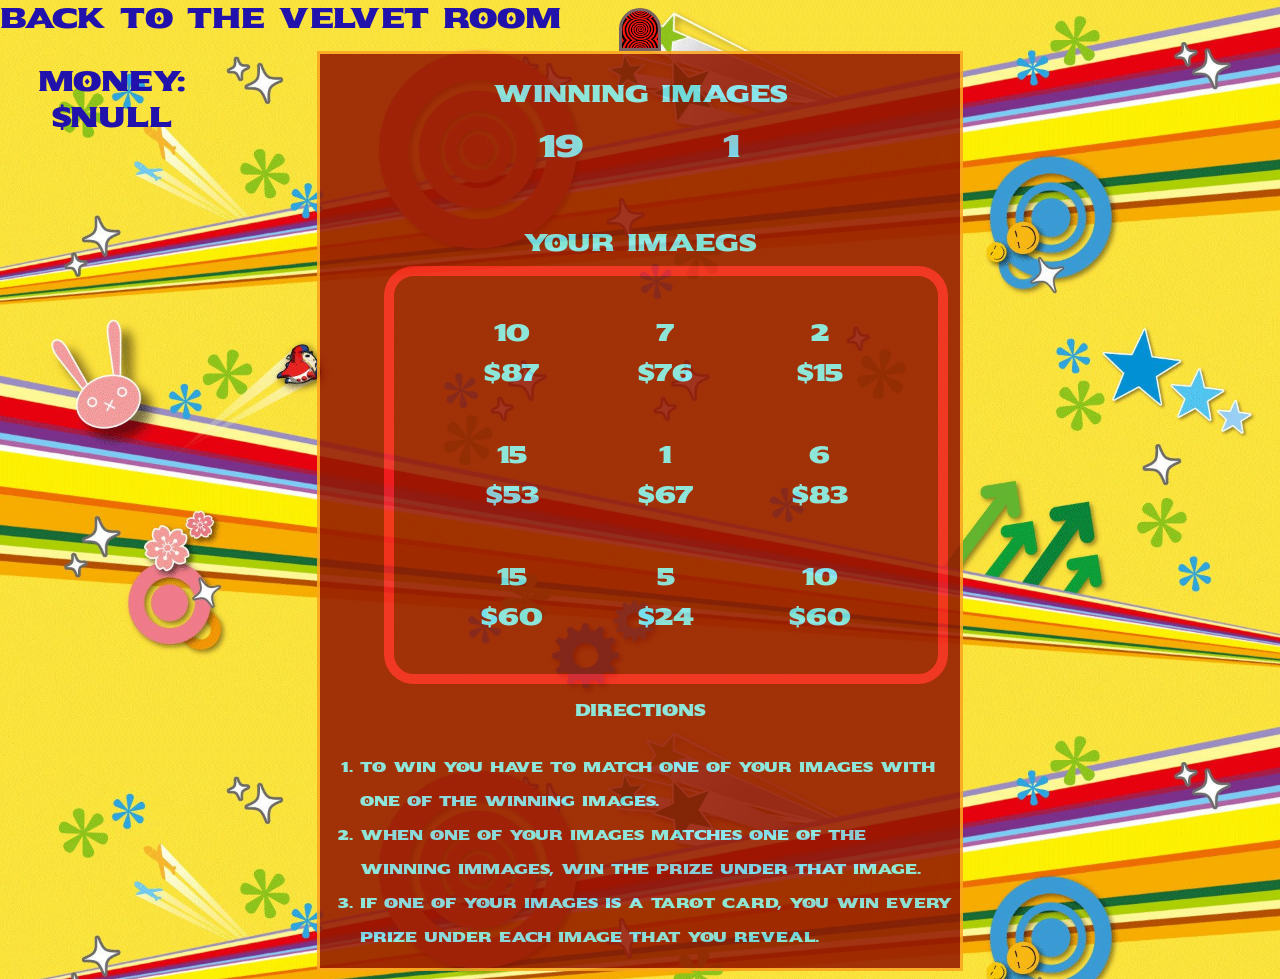
==== pages/golden/golden.html @ abb5640b "base for the golden ticket created" ====
<!DOCTYPE html>
<html>
    <head>
        <title>The Golden Ticket</title>
        <link rel="preconnect" href="https://fonts.googleapis.com">
        <link rel="preconnect" href="https://fonts.gstatic.com" crossorigin>
        <link href="https://fonts.googleapis.com/css2?family=Sekuya&display=swap" rel="stylesheet">
        <link rel="stylesheet" href="golden.css">
        <link rel="stylesheet" href="../common/common.css">
    </head>
    <script src="../common/common.js"></script>
    <body>
        <div id="cornerCont"></div>
        <div id="titleCard"><span></span></div>
        <div id="ticket" class="goldenTicket">
            <div id="winningText">Winning Images</div>
            <div id="winningNumb"></div>
            
            <div id="yourNumb">Your Imaegs</div>
            <div id="playboard"></div>

            <p>Directions</p>
            <ol id="footer">
                <li>To win you have to match one of your images with one of the winning images.</li>
                <li>When one of your images matches one of the winning immages, win the prize under that image.</li>
                <li>If one of your images is a tarot card, you win every prize under each image that you reveal.</li>
            </ol>
        </div>
    </body>
    <script src="golden.js"></script>
</html>
---- pages/golden/golden.css ----
body {
    background-image: url("../../resources/golden/p4background.jpg");
    background-size: 100%;
    display: flex;
    flex-direction: column;
    align-items: center;
    justify-content: center;
}

span {
    text-align: center;
}

.goldenTicket {
    background-color: rgb(148, 25, 0);
    color: 	rgb(127,230,239);
    border: solid 5px rgb(250,166,34);
}

.goldenCover {
    background-image: url("../../resources/golden/p4background.jpg");
}
---- pages/common/common.css ----
* {
    font-family: "Sekuya", system-ui;
    font-weight: 400;
    font-style: normal;
}

.cell {
    display: flex;
    flex-direction: column;
    justify-content: space-evenly;
    align-items: center;
    width: 20%;
    height: 10vh;
    font-size: 1.5em;
}

.cellSprite {
    width: 50%;
    height: 50%;
    object-fit: cover;
}

.cellCont {
    display: flex;
    justify-content: space-around;
    width: 90%;
    padding: 1em;
}

#backLink {
    color: rgb(33, 18, 172);
    text-decoration: none;
    font-size: 1.75em;
}

#money {
    margin-top: 3vh;
    margin-left: 3vw;
    display: flex;
    flex-direction: column;
    justify-content: center;
    color: rgb(33, 18, 172);
    font-size: 1.75em;
}

#cornerCont {
    position: fixed;
    top: 0vh;
    left: 0vw;
    display: flex;
    flex-direction: column;
    align-items: start;
}

#ticket {
    display: flex;
    flex-direction: column;
    align-items: center;
    width: 50vw;
    border-width: 3px;
    border-style: solid;
    opacity: 0.88;
}

#winningNumb {
    display: flex;
    justify-content: space-evenly;
    width: 75%;
    margin-top: 0.5em;
    font-size: 2em;
}

#winningText {
    margin-top: 1em;
    font-size: 1.5em;
    text-align: center;
}

#yourNumb {
    margin-top: 2.5em;
    font-size: 1.5em;
    text-align: center;
}

#playboard {
    height: 110%;
    width: 80%;
    margin-top: 0.5em;
}

#footer {
    display: flex;
    flex-direction: column;
    justify-content: space-around;
    font-size: 0.85em;
    line-height: 2.5em;
}

#numbersUnd {
    display: flex;
    flex-direction: column;
    align-items: center;
    height: 100%;
    width: 100%;
    padding: 1em;
    border: rgb(240, 32, 32) solid 10px;
    border-radius: 30px;
}

#titleCard {
    font-size: 2.3em;
    color: white;
    padding: 0.5em;
    background-image: url("../../resources/royal/spiral.webp");
    background-size: 100%;
    background-position: center;
    border-radius: 30px 30px 0px 0px;
    border: rgb(122, 99, 99) solid 3.5px;
}

.scratchOver {
    position: absolute;
    height: 12%;
    width: 10%;
    background-position: 12px -20px;
    background-size: 88%;
    border-radius: 10px;
    z-index: 99;
}

.cellSprite {
    height: 50%;
    width: 50%;
    object-fit: cover;
}

.scratchOver:hover {
    cursor: pointer;
}
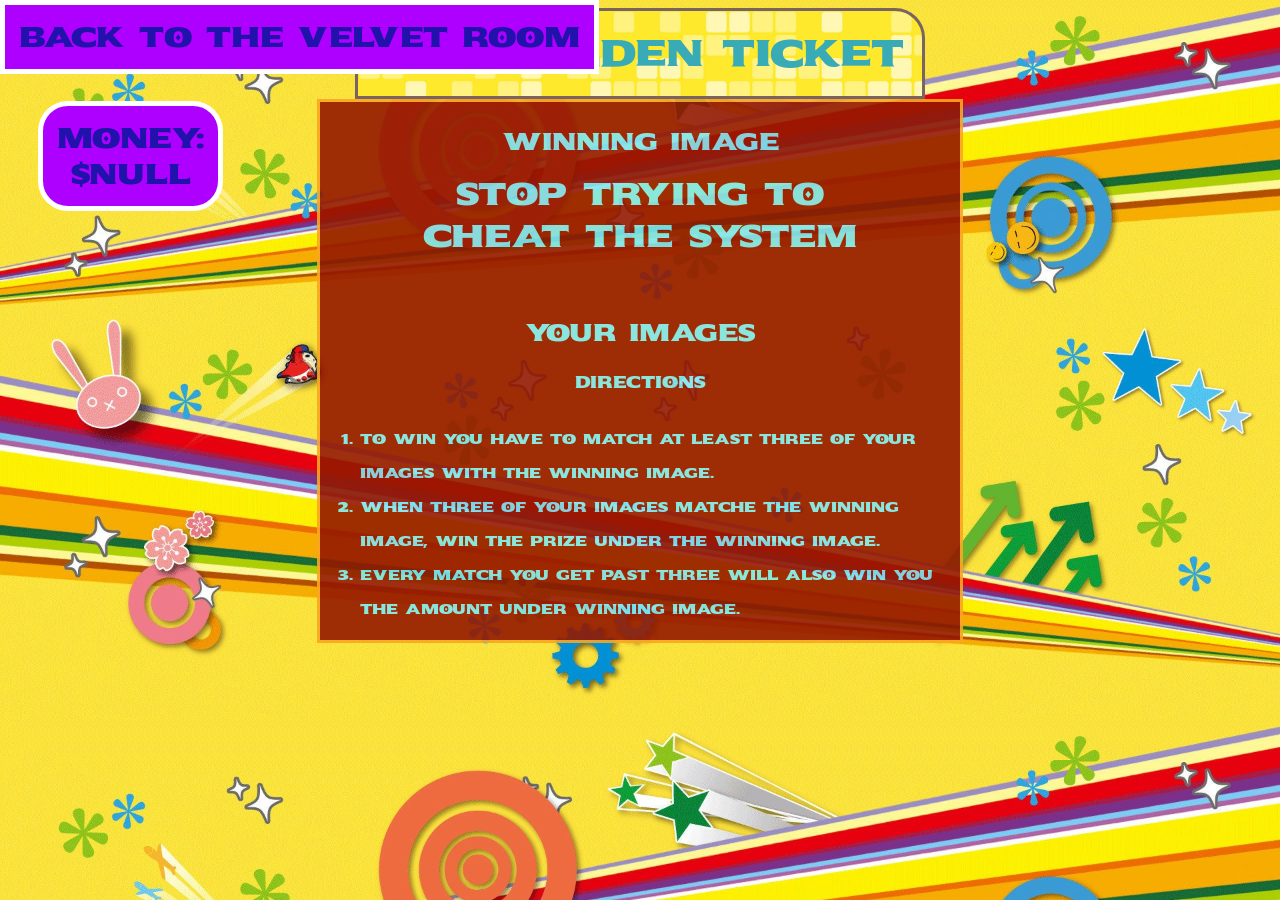
==== commit b68dbf2c: "the golden ticket is done" ====
--- a/pages/golden/golden.html
+++ b/pages/golden/golden.html
@@ -11,19 +11,19 @@
     <script src="../common/common.js"></script>
     <body>
         <div id="cornerCont"></div>
-        <div id="titleCard"><span></span></div>
+        <div id="titleCard" class="goldenTitle">The Golden Ticket</div>
         <div id="ticket" class="goldenTicket">
-            <div id="winningText">Winning Images</div>
+            <div id="winningText">Winning Image</div>
             <div id="winningNumb"></div>
             
-            <div id="yourNumb">Your Imaegs</div>
+            <div id="yourNumb">Your Images</div>
             <div id="playboard"></div>
 
             <p>Directions</p>
             <ol id="footer">
-                <li>To win you have to match one of your images with one of the winning images.</li>
-                <li>When one of your images matches one of the winning immages, win the prize under that image.</li>
-                <li>If one of your images is a tarot card, you win every prize under each image that you reveal.</li>
+                <li>To win you have to match at least three of your images with the winning image.</li>
+                <li>When three of your images matche the winning image, win the prize under the winning image.</li>
+                <li>Every match you get past three will also win you the amount under winning image.</li>
             </ol>
         </div>
     </body>
--- a/pages/golden/golden.css
+++ b/pages/golden/golden.css
@@ -17,6 +17,19 @@
     border: solid 5px rgb(250,166,34);
 }
 
-.goldenCover {
-    background-image: url("../../resources/golden/p4background.jpg");
+.goldenTitle {
+    color: 	rgb(56, 171, 182);
+    background-image: url("../../resources/golden/goldenTitle.png");
+    border: rgb(122, 99, 99) solid 3.5px;
+}
+
+.scratchOver {
+    background-image: url("../../resources/golden/goldenCover.jpg");
+    position: absolute;
+    height: 12%;
+    width: 10%;
+    background-position: 12px;
+    background-size: 88%;
+    border-radius: 10px;
+    z-index: 99;
 }
--- a/pages/common/common.css
+++ b/pages/common/common.css
@@ -31,6 +31,9 @@
     color: rgb(33, 18, 172);
     text-decoration: none;
     font-size: 1.75em;
+    background-color: rgb(174, 0, 255);
+    padding: 0.5em;
+    border: solid 5px white;
 }
 
 #money {
@@ -41,6 +44,10 @@
     justify-content: center;
     color: rgb(33, 18, 172);
     font-size: 1.75em;
+    background-color: rgb(174, 0, 255);
+    padding: 0.5em;
+    border: solid 5px white;
+    border-radius: 30px;
 }
 
 #cornerCont {
@@ -59,7 +66,7 @@
     width: 50vw;
     border-width: 3px;
     border-style: solid;
-    opacity: 0.88;
+    opacity: 0.9;
 }
 
 #winningNumb {
@@ -68,6 +75,7 @@
     width: 75%;
     margin-top: 0.5em;
     font-size: 2em;
+    text-align: center;
 }
 
 #winningText {
@@ -109,31 +117,34 @@
 
 #titleCard {
     font-size: 2.3em;
-    color: white;
     padding: 0.5em;
-    background-image: url("../../resources/royal/spiral.webp");
     background-size: 100%;
     background-position: center;
     border-radius: 30px 30px 0px 0px;
-    border: rgb(122, 99, 99) solid 3.5px;
-}
-
-.scratchOver {
-    position: absolute;
-    height: 12%;
-    width: 10%;
-    background-position: 12px -20px;
-    background-size: 88%;
-    border-radius: 10px;
-    z-index: 99;
 }
 
 .cellSprite {
-    height: 50%;
-    width: 50%;
+    height: 100%;
+    width: 100%;
     object-fit: cover;
 }
 
-.scratchOver:hover {
+.scratchOver:hover, #refresh:hover {
     cursor: pointer;
+}
+
+#refresh {
+    position: fixed;
+    bottom: 5vh;
+    left: 5vw;
+    height: 5vh;
+    width: 7.5vw;
+    font-size: 1em;
+    display: flex;
+    flex-direction: column;
+    align-items: center;
+    border: black solid 5px;
+    background-color: white;
+    padding: 0.5em;
+    border-radius: 30px;
 }
